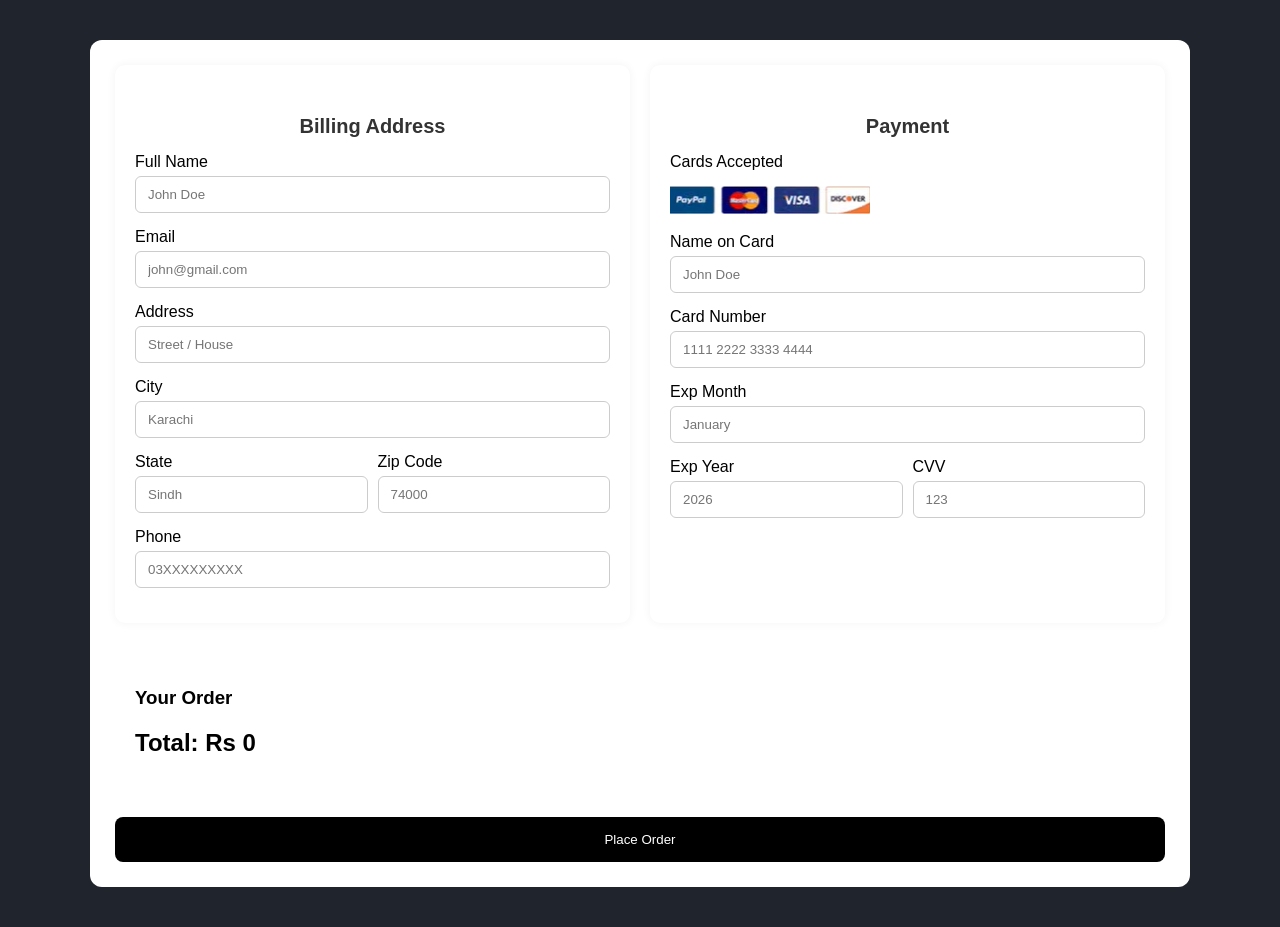
==== checkout.html @ 429491d8 "Finsih" ====
<!DOCTYPE html>
<html lang="en">
<head>
<meta charset="UTF-8">
<meta name="viewport" content="width=device-width, initial-scale=1.0">
<title>Checkout</title>

<link rel="stylesheet" href="style.css">


</head>

<body>

<div class="container-checkout">

<form onsubmit="placeOrder(event)">

<div class="row">

<!-- LEFT SIDE -->
<div class="column">
    <h3 class="title">Billing Address</h3>

    <div class="inputBox">
        <span>Full Name</span>
        <input type="text" id="name" placeholder="John Doe">
    </div>

    <div class="inputBox">
        <span>Email</span>
        <input type="email" id="email" placeholder="john@gmail.com">
    </div>

    <div class="inputBox">
        <span>Address</span>
        <input type="text" id="address" placeholder="Street / House">
    </div>

    <div class="inputBox">
        <span>City</span>
        <input type="text" placeholder="Karachi">
    </div>

    <div class="flex">
        <div class="inputBox">
            <span>State</span>
            <input type="text" placeholder="Sindh">
        </div>

        <div class="inputBox">
            <span>Zip Code</span>
            <input type="text" placeholder="74000">
        </div>
    </div>

    <div class="inputBox">
        <span>Phone</span>
        <input type="text" id="phone" placeholder="03XXXXXXXXX">
    </div>

</div>

<!-- RIGHT SIDE -->
<div class="column">
    <h3 class="title">Payment</h3>

    <div class="inputBox">
        <span>Cards Accepted</span>
        <img src="images/image.png" alt="" style="width:200px;">
    </div>

    <div class="inputBox">
        <span>Name on Card</span>
        <input type="text" placeholder="John Doe">
    </div>

    <div class="inputBox">
        <span>Card Number</span>
        <input type="text" placeholder="1111 2222 3333 4444">
    </div>

    <div class="inputBox">
        <span>Exp Month</span>
        <input type="text" placeholder="January">
    </div>

    <div class="flex">
        <div class="inputBox">
            <span>Exp Year</span>
            <input type="text" placeholder="2026">
        </div>

        <div class="inputBox">
            <span>CVV</span>
            <input type="text" placeholder="123">
        </div>
    </div>

</div>

</div>

<!-- ✅ ORDER SUMMARY (FIXED POSITION) -->
<div class="order-summary">
    <h3>Your Order</h3>

    <!-- IMPORTANT -->
    <div id="orderItems"></div>

    <!-- IMPORTANT -->
    <h2 id="total"></h2>
</div>

<button type="submit" class="btn">Place Order</button>

</form>
</div>

<script src="script.js"></script>

</body>
</html>
---- style.css ----
* {
  box-sizing: border-box;
}
.product-page {
  margin-top: 50px;
}

.main-img {
  width: 100%;
  height: 80px;
  object-fit: cover;
}

.small-img-row {
  display: flex;
  gap: 10px;
  margin-top: 10px;
}

.small-img-row img {
  width: 80px;
  height: 80px;
  object-fit: cover;
  cursor: pointer;
  border: 1px solid #ccc;
}

.price {
  font-size: 20px;
  margin-bottom: 20px;
  font-weight: 600;
}

.qty-box {
  display: flex;
  align-items: center;
  gap: 15px;
  margin-bottom: 20px;
}
#productName {
  font-size: 50px; 
  font-family: 'Lucida Sans Unicode',    'Lucida Sans', Arial, sans-serif;
  font-weight: 600;
}

.qty-box button {
  width: 35px;
  height: 35px;
  border: 1px solid black;
  background: white;
}

.cart-btn {
  width: 100%;
  padding: 12px;
  background: black;
  color: white;
  border: none;
  margin-bottom: 10px;
}

.buy-btn {
  width: 100%;
  padding: 12px;
  background: white;
  border: 1px solid black;
}

.desc {
  margin-top: 20px;
}


body {
  font-family: Arial;
  font-weight: 500;
   background: #1f242d;
}

.title {
  text-align: center;
  margin: 30px;
  font-family: 'Segoe UI', Tahoma, Geneva, Verdana, sans-serif;

}

.product-container {
  display: grid;
  grid-template-columns: repeat(4, 1fr);
  gap: 20px;
  padding: 20px;
}

.product-card {
  font-weight: 600;
  background: white;
  padding: 15px;
  text-align: center;
  border-radius: 10px;
  cursor: pointer;
  transition: 0.3s;
}

.product-card:hover {
  transform: scale(1.05);
}

.product-card img {
  width: 100%;
  height: 350px;
  object-fit: cover;
}

.product-card button {
  margin-top: 10px;
  padding: 8px 15px;
  background: black;
  color: white;
  border: none;
}
/* Main product image */
.main-img{
    width: 300%;
    height: 130%;
    border: 1px solid #ddd;
  padding: 10px;
    background: #f5f5f5;
}

.main-img {
  width: 80%; /* adjust as needed */
  object-fit: cover;
}

.thumb {
  width: 80px; /* small thumbnails */
  cursor: pointer;
  border: 1px solid #ddd;
  border-radius: 4px;
}

.thumb:hover {
  border-color: #000; /* highlight when hovered */
}

/* check out */
.container-checkout{
    max-width: 1100px;
    margin: 40px auto;
    padding: 25px;
    background: #fff;
    border-radius: 12px;
}

.container-checkout .column{
    flex: 1 1 48%;    
    min-width: 300px;
     padding: 20px;
    border-radius: 10px;
    background: #fff;
    box-shadow: 0 0 10px rgba(0,0,0,0.05);
} 

/* ROW */
.container-checkout .row{
    display: flex;
    flex-wrap: wrap;   /* IMPORTANT */
    gap: 20px;
}

/* TITLES */
.container-checkout .title{
    font-size: 20px;
    margin-bottom: 15px;
    color: #333;
}
.container-checkout form {
  width: 100%;
}
/* INPUTS */
.container-checkout .inputBox{
    margin-bottom: 15px;
}

.container-checkout .inputBox span{
    display: block;
    margin-bottom: 5px;
    font-weight: 500;
}

.container-checkout .inputBox input{
    width: 100%;
    max-width: 100%;   /* prevent overflow */
    padding: 10px 12px;
    border: 1px solid #ccc;
    border-radius: 6px;
}
/* CARD IMAGE */
.container-checkout .inputBox img{
    width: 200px;
    margin-top: 10px;
}

/* FLEX */
.container-checkout .flex{
    display: flex;
    gap: 10px;
}

.container-checkout .flex .inputBox{
    flex: 1;
}

/* ORDER SUMMARY */
.container-checkout .order-summary{
    margin-top: 25px;
    background: #fff;
    padding: 20px;
    border-radius: 10px;
}

/* ITEMS */
.container-checkout .item{
    display: flex;
    justify-content: space-between;
    margin: 10px 0;
    padding-bottom: 6px;
    border-bottom: 1px solid #eee;
}

/* BUTTON */
.container-checkout .btn{
    width: 100%;
    padding: 15px;
    background: black;
    color: white;
    border: none;
    border-radius: 8px;
    cursor: pointer;
    margin-top: 20px;
}

.container-checkout .btn:hover{
    background: #333;
}



/* success page */
.success-container{
    max-width: 700px;
    margin: 50px auto;
    padding: 30px;
    text-align: center;
    background: transparent;
    color: white;
    border-radius: 12px;
    border-color: white;
}

.success-container h1{
    color: green;
}

.details{
    text-align: left;
    margin-top: 20px;
}

.item{
    display: flex;
    justify-content: space-between;
    margin: 5px 0;
}

.btn-home{
    display: inline-block;
    margin-top: 20px;
    padding: 12px 20px;
    background: black;
    color: white;
    border-radius: 8px;
    text-decoration: none;
}
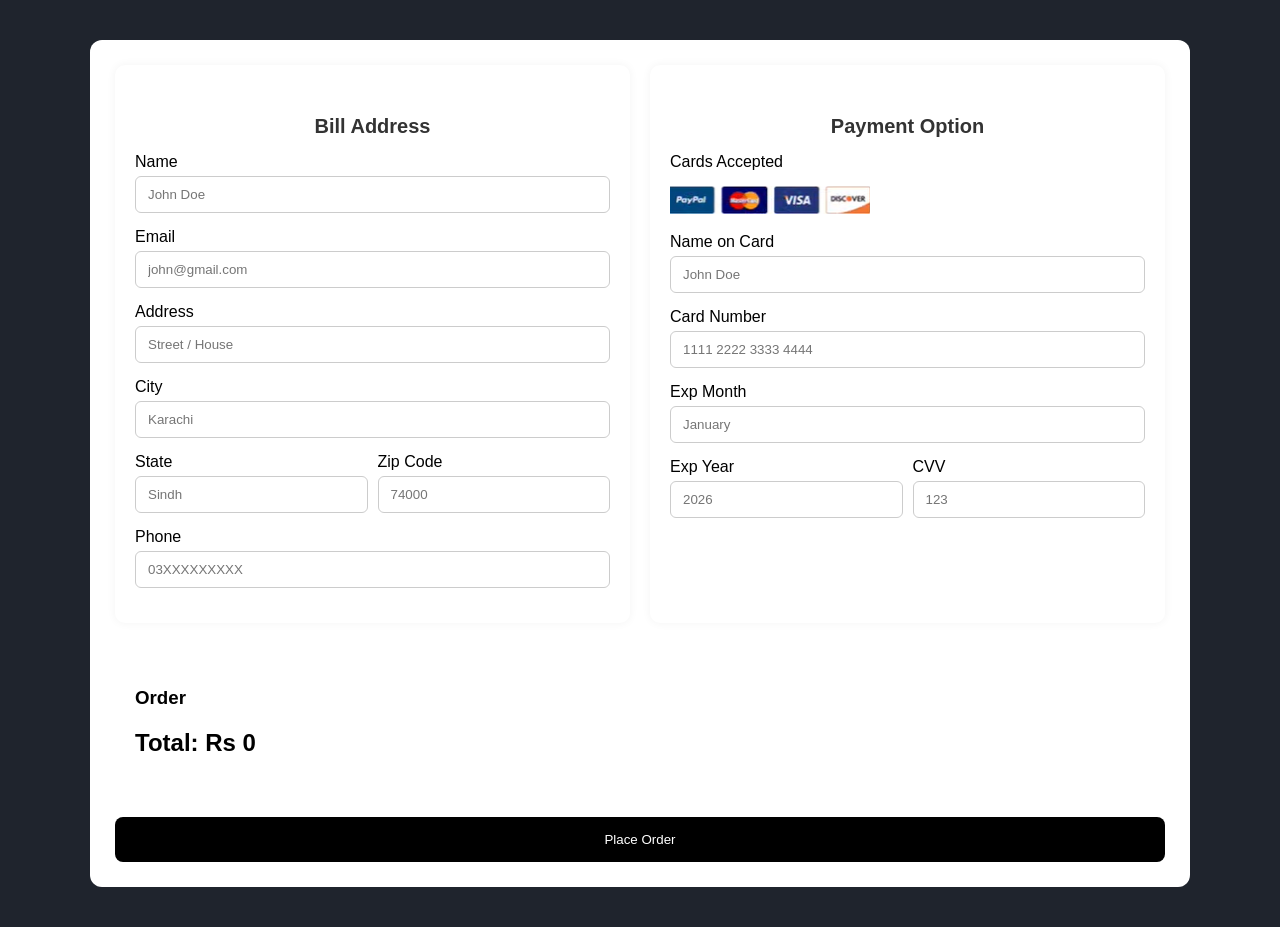
==== commit 7b321991: "Done" ====
--- a/checkout.html
+++ b/checkout.html
@@ -20,10 +20,10 @@
 
 <!-- LEFT SIDE -->
 <div class="column">
-    <h3 class="title">Billing Address</h3>
+    <h3 class="title">Bill Address</h3>
 
     <div class="inputBox">
-        <span>Full Name</span>
+        <span> Name </span>
         <input type="text" id="name" placeholder="John Doe">
     </div>
 
@@ -63,7 +63,7 @@
 
 <!-- RIGHT SIDE -->
 <div class="column">
-    <h3 class="title">Payment</h3>
+    <h3 class="title">Payment Option </h3>
 
     <div class="inputBox">
         <span>Cards Accepted</span>
@@ -101,14 +101,9 @@
 
 </div>
 
-<!-- ✅ ORDER SUMMARY (FIXED POSITION) -->
 <div class="order-summary">
-    <h3>Your Order</h3>
-
-    <!-- IMPORTANT -->
+    <h3> Order</h3>
     <div id="orderItems"></div>
-
-    <!-- IMPORTANT -->
     <h2 id="total"></h2>
 </div>
 
--- a/style.css
+++ b/style.css
@@ -118,7 +118,8 @@
   color: white;
   border: none;
 }
-/* Main product image */
+
+
 .main-img{
     width: 300%;
     height: 130%;
@@ -128,19 +129,19 @@
 }
 
 .main-img {
-  width: 80%; /* adjust as needed */
+  width: 80%; 
   object-fit: cover;
 }
 
 .thumb {
-  width: 80px; /* small thumbnails */
+  width: 80px; 
   cursor: pointer;
   border: 1px solid #ddd;
   border-radius: 4px;
 }
 
 .thumb:hover {
-  border-color: #000; /* highlight when hovered */
+  border-color: #000; 
 }
 
 /* check out */
@@ -164,7 +165,7 @@
 /* ROW */
 .container-checkout .row{
     display: flex;
-    flex-wrap: wrap;   /* IMPORTANT */
+    flex-wrap: wrap;   
     gap: 20px;
 }
 
@@ -190,7 +191,7 @@
 
 .container-checkout .inputBox input{
     width: 100%;
-    max-width: 100%;   /* prevent overflow */
+    max-width: 100%;   
     padding: 10px 12px;
     border: 1px solid #ccc;
     border-radius: 6px;
@@ -201,7 +202,6 @@
     margin-top: 10px;
 }
 
-/* FLEX */
 .container-checkout .flex{
     display: flex;
     gap: 10px;
@@ -211,7 +211,7 @@
     flex: 1;
 }
 
-/* ORDER SUMMARY */
+/* ORDER SUM*/
 .container-checkout .order-summary{
     margin-top: 25px;
     background: #fff;
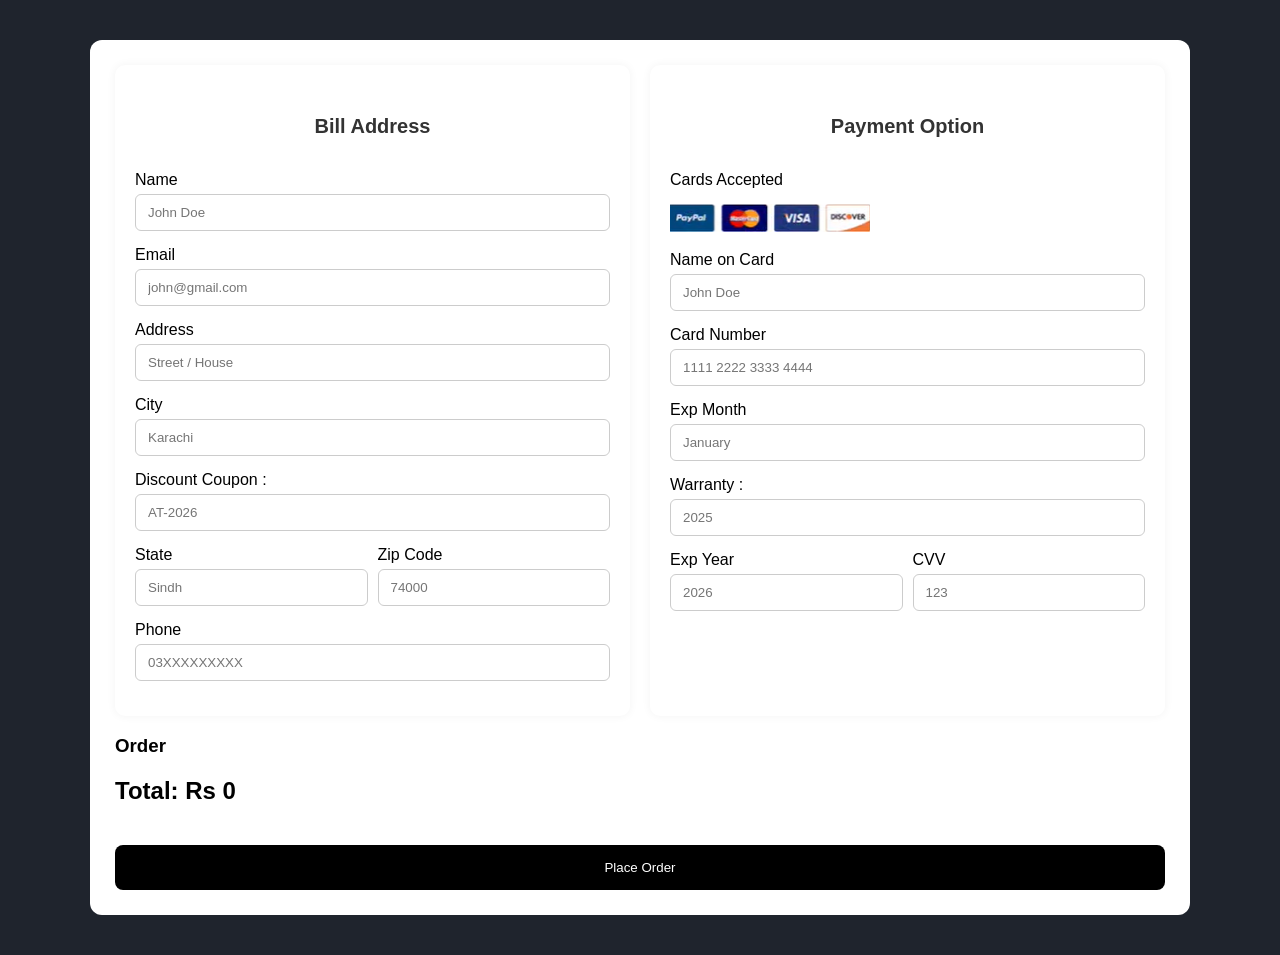
==== commit 5271930e: "Touches" ====
--- a/checkout.html
+++ b/checkout.html
@@ -18,10 +18,10 @@
 
 <div class="row">
 
-<!-- LEFT SIDE -->
+<!-- left side -->
 <div class="column">
     <h3 class="title">Bill Address</h3>
-
+    <br>
     <div class="inputBox">
         <span> Name </span>
         <input type="text" id="name" placeholder="John Doe">
@@ -41,6 +41,10 @@
         <span>City</span>
         <input type="text" placeholder="Karachi">
     </div>
+     <div class="inputBox">
+                        <span>Discount Coupon :</span>
+                        <input type="text" placeholder="AT-2026">
+                    </div>
 
     <div class="flex">
         <div class="inputBox">
@@ -61,10 +65,10 @@
 
 </div>
 
-<!-- RIGHT SIDE -->
+<!-- right side -->
 <div class="column">
     <h3 class="title">Payment Option </h3>
-
+<br>
     <div class="inputBox">
         <span>Cards Accepted</span>
         <img src="images/image.png" alt="" style="width:200px;">
@@ -84,7 +88,10 @@
         <span>Exp Month</span>
         <input type="text" placeholder="January">
     </div>
-
+ <div class="inputBox">
+                        <span>Warranty :</span>
+                        <input type="text" placeholder="2025">
+                    </div>
     <div class="flex">
         <div class="inputBox">
             <span>Exp Year</span>
--- a/style.css
+++ b/style.css
@@ -169,7 +169,7 @@
     gap: 20px;
 }
 
-/* TITLES */
+/* titles*/
 .container-checkout .title{
     font-size: 20px;
     margin-bottom: 15px;
@@ -178,7 +178,9 @@
 .container-checkout form {
   width: 100%;
 }
-/* INPUTS */
+/* input */
+
+
 .container-checkout .inputBox{
     margin-bottom: 15px;
 }
@@ -207,11 +209,16 @@
     gap: 10px;
 }
 
+
 .container-checkout .flex .inputBox{
     flex: 1;
 }
 
-/* ORDER SUM*/
+<<<<<<< HEAD
+/* order  */
+=======
+/* order  summary*/
+>>>>>>> bae2f0ff8d30b8807200b94b2850519eb1a27e9e
 .container-checkout .order-summary{
     margin-top: 25px;
     background: #fff;
@@ -219,7 +226,7 @@
     border-radius: 10px;
 }
 
-/* ITEMS */
+/* items */
 .container-checkout .item{
     display: flex;
     justify-content: space-between;
@@ -228,7 +235,7 @@
     border-bottom: 1px solid #eee;
 }
 
-/* BUTTON */
+/* button */
 .container-checkout .btn{
     width: 100%;
     padding: 15px;
@@ -246,7 +253,11 @@
 
 
 
-/* success page */
+<<<<<<< HEAD
+/* success */
+=======
+/* success pg */
+>>>>>>> bae2f0ff8d30b8807200b94b2850519eb1a27e9e
 .success-container{
     max-width: 700px;
     margin: 50px auto;
